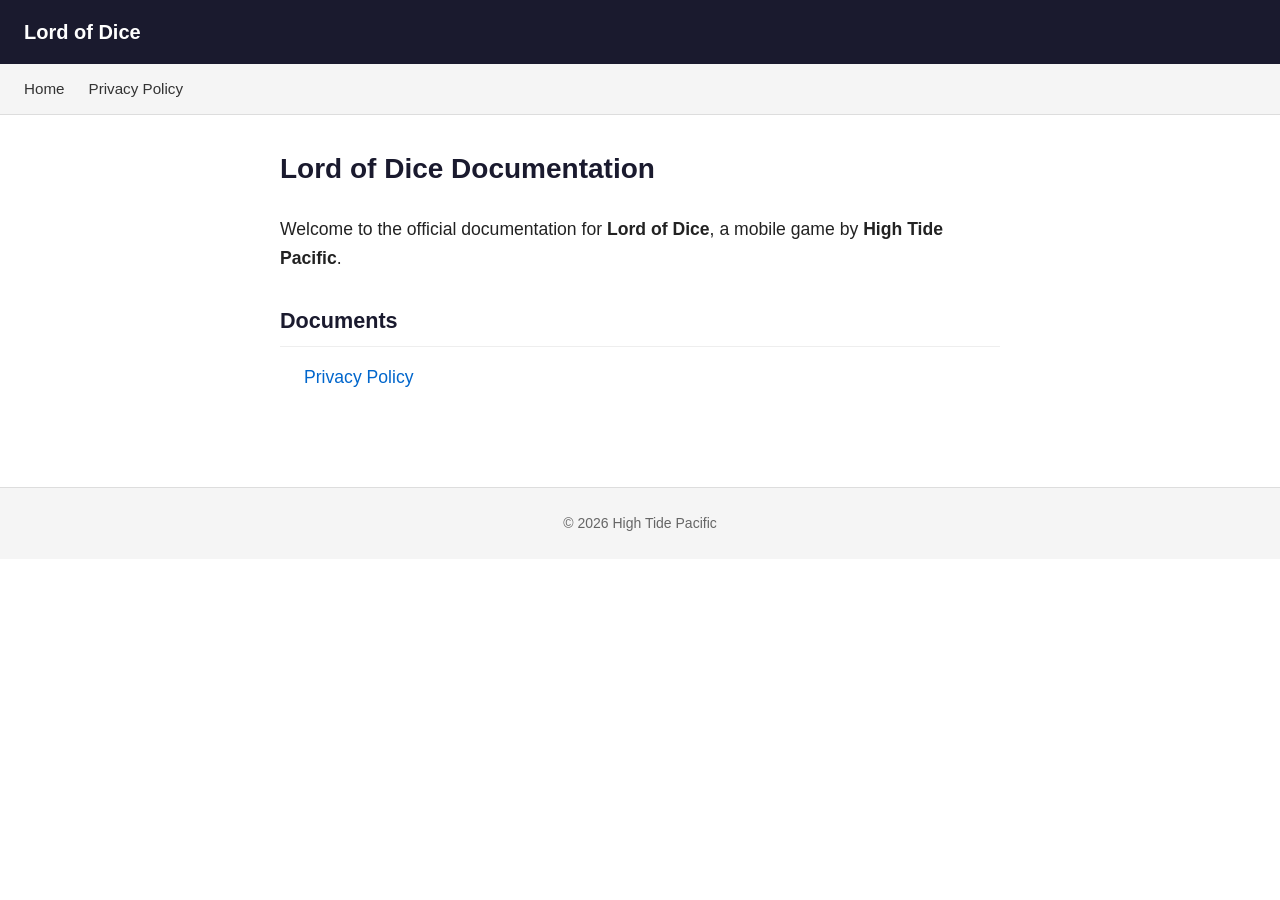
==== index.html @ a01e652b "Add GitHub Pages documentation site - index.html: Documentation home page - privacy/index.html: Priv" ====
<!DOCTYPE html>
<html lang="en">
<head>
  <meta charset="UTF-8">
  <meta name="viewport" content="width=device-width, initial-scale=1.0">
  <title>Lord of Dice - Documentation</title>
  <meta name="description" content="Official documentation for Lord of Dice, a mobile game by High Tide Pacific.">
  <link rel="stylesheet" href="assets/style.css">
</head>
<body>
  <header class="site-header">
    <h1><a href="./">Lord of Dice</a></h1>
  </header>
  <nav class="site-nav">
    <ul>
      <li><a href="./">Home</a></li>
      <li><a href="privacy/">Privacy Policy</a></li>
    </ul>
  </nav>
  <main class="content">
    <h1>Lord of Dice Documentation</h1>
    <p class="home-intro">Welcome to the official documentation for <strong>Lord of Dice</strong>, a mobile game by <strong>High Tide Pacific</strong>.</p>
    <h2>Documents</h2>
    <ul class="doc-list">
      <li><a href="privacy/">Privacy Policy</a></li>
    </ul>
  </main>
  <footer class="site-footer">
    &copy; 2026 High Tide Pacific
  </footer>
</body>
</html>
---- assets/style.css ----
*, *::before, *::after {
  box-sizing: border-box;
}

html {
  font-size: 16px;
  -webkit-text-size-adjust: 100%;
}

body {
  margin: 0;
  font-family: -apple-system, BlinkMacSystemFont, "Segoe UI", Roboto, "Helvetica Neue", Arial, sans-serif;
  font-size: 1rem;
  line-height: 1.6;
  color: #222;
  background: #fff;
}

a {
  color: #0066cc;
  text-decoration: none;
}

a:hover,
a:focus {
  text-decoration: underline;
}

.site-header {
  background: #1a1a2e;
  color: #fff;
  padding: 1rem 1.5rem;
}

.site-header h1 {
  margin: 0;
  font-size: 1.25rem;
  font-weight: 600;
}

.site-header h1 a {
  color: inherit;
}

.site-header h1 a:hover {
  text-decoration: none;
}

.site-nav {
  background: #f5f5f5;
  border-bottom: 1px solid #ddd;
  padding: 0.75rem 1.5rem;
}

.site-nav ul {
  margin: 0;
  padding: 0;
  list-style: none;
  display: flex;
  flex-wrap: wrap;
  gap: 1.5rem;
}

.site-nav a {
  color: #333;
  font-size: 0.95rem;
}

.site-nav a:hover {
  color: #0066cc;
}

.content {
  max-width: 48rem;
  margin: 0 auto;
  padding: 2rem 1.5rem;
}

.content h1 {
  font-size: 1.75rem;
  margin: 0 0 1.5rem;
  color: #1a1a2e;
}

.content h2 {
  font-size: 1.35rem;
  margin: 2rem 0 1rem;
  color: #1a1a2e;
  border-bottom: 1px solid #eee;
  padding-bottom: 0.5rem;
}

.content h3 {
  font-size: 1.1rem;
  margin: 1.5rem 0 0.75rem;
  color: #333;
}

.content p {
  margin: 0 0 1rem;
}

.content ul,
.content ol {
  margin: 0 0 1rem;
  padding-left: 1.5rem;
}

.content li {
  margin-bottom: 0.5rem;
}

.content strong {
  font-weight: 600;
}

.content hr {
  border: none;
  border-top: 1px solid #ddd;
  margin: 2rem 0;
}

.meta {
  color: #666;
  font-size: 0.9rem;
  margin-bottom: 1.5rem;
}

.placeholder {
  background: #fff3cd;
  border: 1px solid #ffc107;
  padding: 0.25rem 0.5rem;
  border-radius: 3px;
  font-weight: 600;
}

.home-intro {
  font-size: 1.1rem;
  margin-bottom: 2rem;
}

.doc-list {
  list-style: none;
  padding: 0;
}

.doc-list li {
  margin-bottom: 1rem;
}

.doc-list a {
  font-size: 1.1rem;
  font-weight: 500;
}

.site-footer {
  background: #f5f5f5;
  border-top: 1px solid #ddd;
  padding: 1.5rem;
  text-align: center;
  color: #666;
  font-size: 0.875rem;
  margin-top: 3rem;
}

.error-page {
  text-align: center;
  padding: 4rem 1.5rem;
}

.error-page h1 {
  font-size: 4rem;
  margin: 0 0 1rem;
  color: #ccc;
}

.error-page p {
  font-size: 1.25rem;
  color: #666;
}

@media (max-width: 600px) {
  .site-header {
    padding: 1rem;
  }

  .site-nav {
    padding: 0.75rem 1rem;
  }

  .site-nav ul {
    gap: 1rem;
  }

  .content {
    padding: 1.5rem 1rem;
  }

  .content h1 {
    font-size: 1.5rem;
  }

  .content h2 {
    font-size: 1.2rem;
  }
}
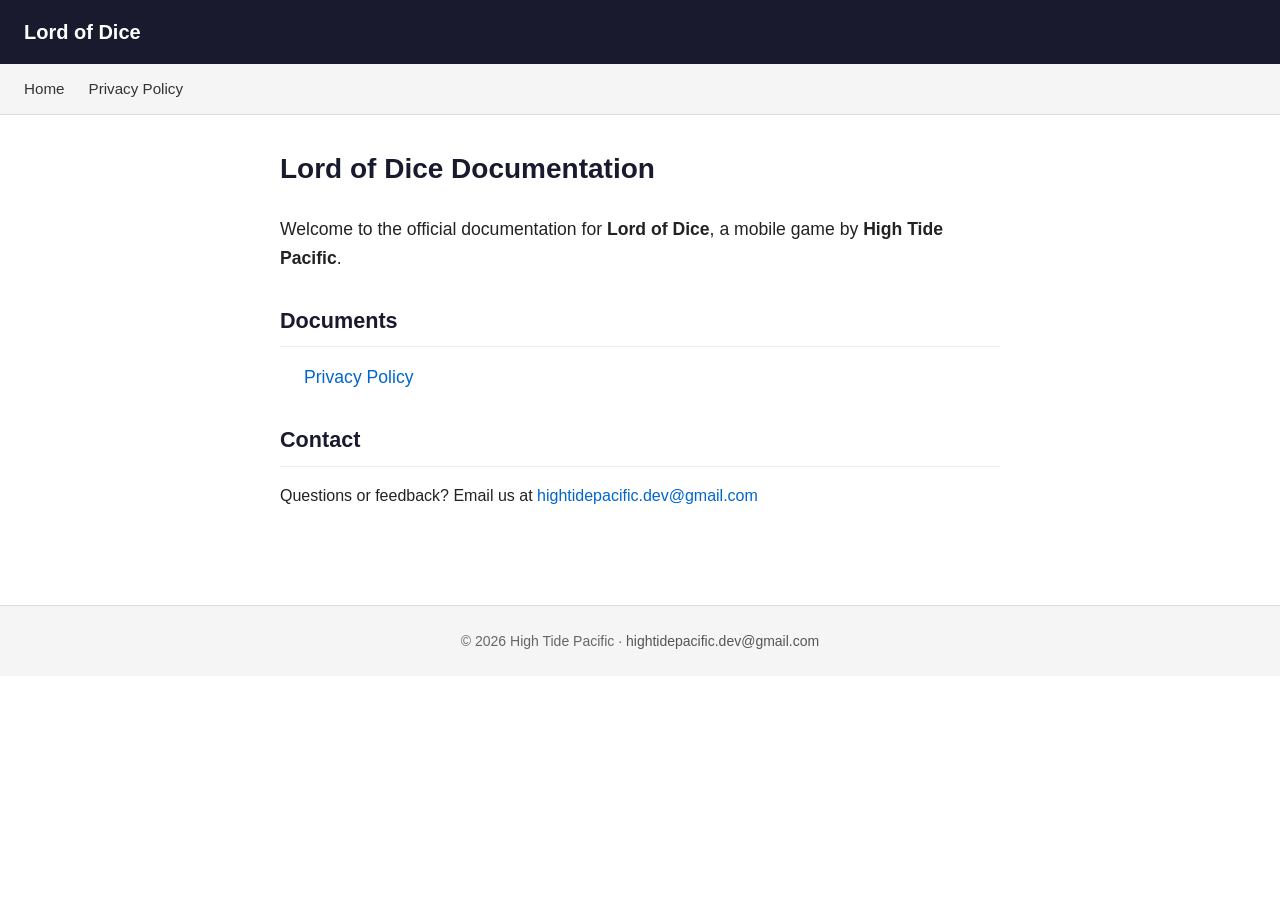
==== commit 6e31173c: "Replace contact email placeholder with hightidepacific.dev@gmail.com - privacy/index.html: Replace a" ====
--- a/index.html
+++ b/index.html
@@ -24,9 +24,11 @@
     <ul class="doc-list">
       <li><a href="privacy/">Privacy Policy</a></li>
     </ul>
+    <h2>Contact</h2>
+    <p>Questions or feedback? Email us at <a href="mailto:hightidepacific.dev@gmail.com">hightidepacific.dev@gmail.com</a></p>
   </main>
   <footer class="site-footer">
-    &copy; 2026 High Tide Pacific
+    &copy; 2026 High Tide Pacific &middot; <a href="mailto:hightidepacific.dev@gmail.com">hightidepacific.dev@gmail.com</a>
   </footer>
 </body>
 </html>
--- a/assets/style.css
+++ b/assets/style.css
@@ -124,14 +124,6 @@
   color: #666;
   font-size: 0.9rem;
   margin-bottom: 1.5rem;
-}
-
-.placeholder {
-  background: #fff3cd;
-  border: 1px solid #ffc107;
-  padding: 0.25rem 0.5rem;
-  border-radius: 3px;
-  font-weight: 600;
 }
 
 .home-intro {
@@ -163,6 +155,10 @@
   margin-top: 3rem;
 }
 
+.site-footer a {
+  color: #555;
+}
+
 .error-page {
   text-align: center;
   padding: 4rem 1.5rem;
